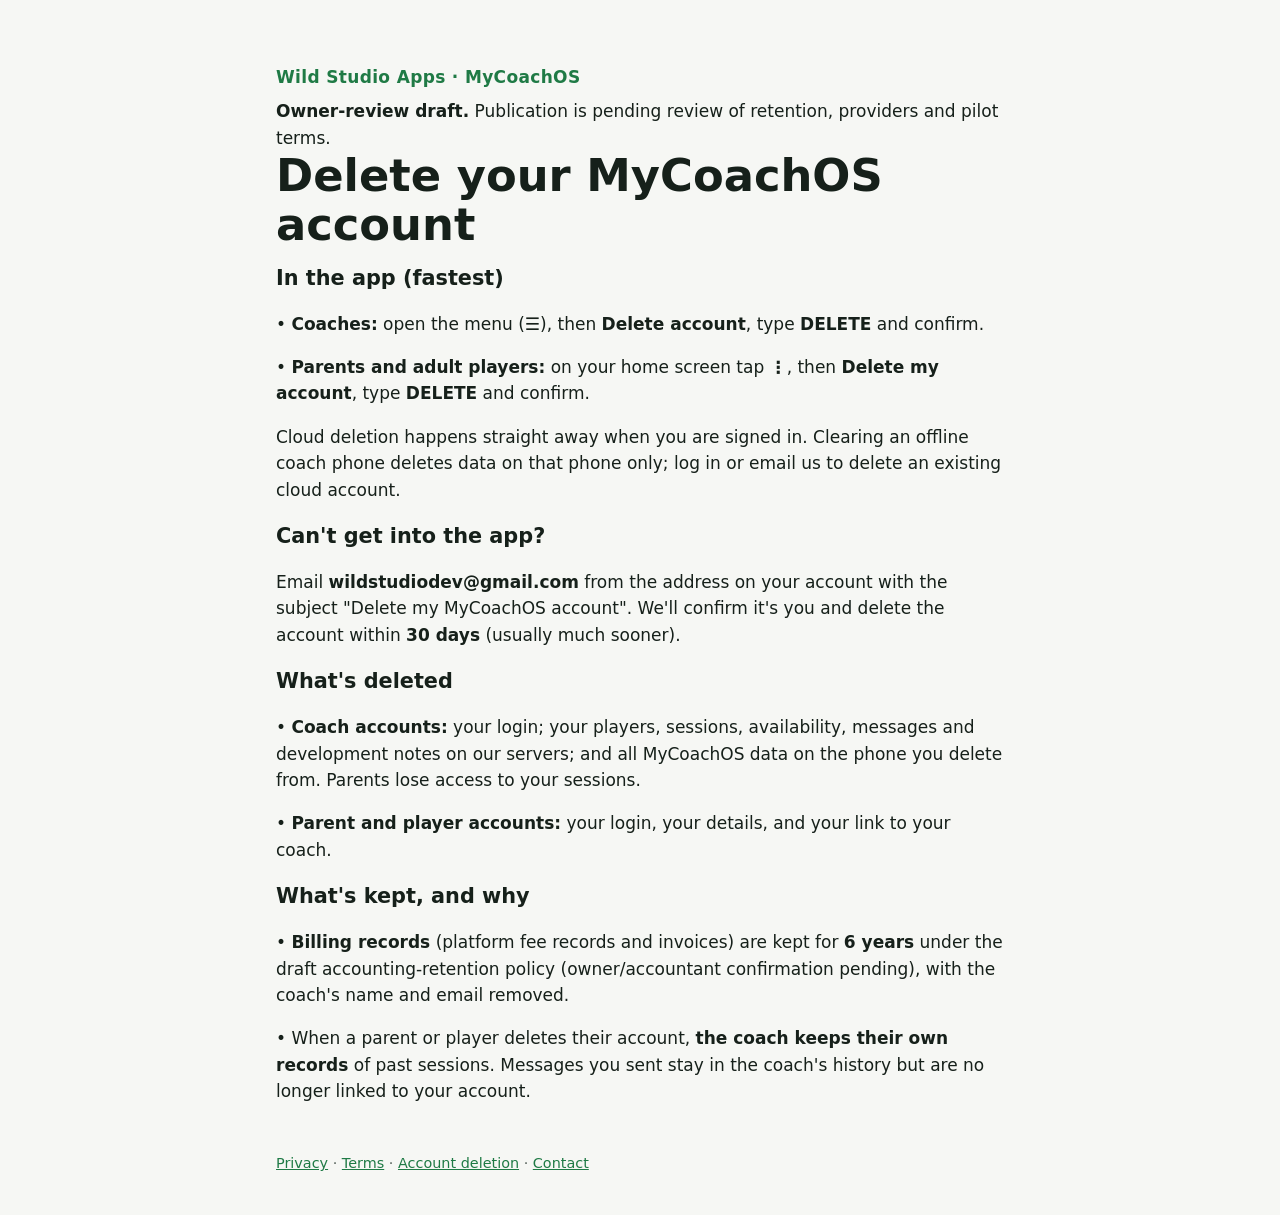
==== mycoachos/delete-account/index.html @ 9aeaf3da "MC-9: Stage MyCoachOS legal review pages" ====
<!doctype html>
<html lang="en-GB"><head><meta charset="utf-8"><meta name="viewport" content="width=device-width, initial-scale=1">
<title>MyCoachOS delete-account</title><link rel="stylesheet" href="/assets/site.css"></head>
<body><main><p class="eyebrow">Wild Studio Apps · MyCoachOS</p>
<aside role="note"><strong>Owner-review draft.</strong> Publication is pending review of retention, providers and pilot terms.</aside>

<h1>Delete your MyCoachOS account</h1>

<h2>In the app (fastest)</h2>
<p>• <strong>Coaches:</strong> open the menu (☰), then <strong>Delete account</strong>, type <strong>DELETE</strong> and confirm.</p>
<p>• <strong>Parents and adult players:</strong> on your home screen tap <strong>⋮</strong>, then <strong>Delete my account</strong>, type <strong>DELETE</strong> and confirm.</p>

<p>Cloud deletion happens straight away when you are signed in. Clearing an offline coach phone deletes data on that phone only; log in or email us to delete an existing cloud account.</p>

<h2>Can't get into the app?</h2>
<p>Email <strong>wildstudiodev@gmail.com</strong> from the address on your account with the subject &quot;Delete my MyCoachOS account&quot;. We'll confirm it's you and delete the account within <strong>30 days</strong> (usually much sooner).</p>

<h2>What's deleted</h2>
<p>• <strong>Coach accounts:</strong> your login; your players, sessions, availability, messages and development notes on our servers; and all MyCoachOS data on the phone you delete from. Parents lose access to your sessions.</p>
<p>• <strong>Parent and player accounts:</strong> your login, your details, and your link to your coach.</p>

<h2>What's kept, and why</h2>
<p>• <strong>Billing records</strong> (platform fee records and invoices) are kept for <strong>6 years</strong> under the draft accounting-retention policy (owner/accountant confirmation pending), with the coach's name and email removed.</p>
<p>• When a parent or player deletes their account, <strong>the coach keeps their own records</strong> of past sessions. Messages you sent stay in the coach's history but are no longer linked to your account.</p>
<footer><a href="/mycoachos/privacy/">Privacy</a> · <a href="/mycoachos/terms/">Terms</a> · <a href="/mycoachos/delete-account/">Account deletion</a> · <a href="mailto:wildstudiodev@gmail.com">Contact</a></footer>
</main></body></html>
---- assets/site.css ----
:root {
  --bg: #f6f7f4;
  --fg: #16201a;
  --muted: #56615a;
  --card: #ffffff;
  --line: #dde3dc;
  --accent: #1f7a45;
}
@media (prefers-color-scheme: dark) {
  :root {
    --bg: #0f1511;
    --fg: #e8eee9;
    --muted: #a3afa7;
    --card: #17201a;
    --line: #26322a;
    --accent: #5cc98a;
  }
}
* { box-sizing: border-box; }
body {
  margin: 0;
  background: var(--bg);
  color: var(--fg);
  font: 17px/1.55 system-ui, -apple-system, "Segoe UI", Roboto, sans-serif;
}
main { max-width: 760px; margin: 0 auto; padding: 64px 16px 40px; }
.eyebrow { color: var(--accent); font-weight: 600; letter-spacing: .02em; margin: 0 0 8px; }
h1 { font-size: clamp(2rem, 6vw, 2.8rem); line-height: 1.1; margin: 0 0 12px; }
.lede { color: var(--muted); font-size: 1.15rem; margin: 0 0 40px; }
.apps { display: grid; gap: 16px; grid-template-columns: repeat(auto-fit, minmax(260px, 1fr)); }
article { background: var(--card); border: 1px solid var(--line); border-radius: 14px; padding: 20px; }
h2 { margin: 0 0 8px; font-size: 1.3rem; }
article p { margin: 0 0 12px; }
.status { color: var(--accent); font-size: .9rem; font-weight: 600; margin: 0; }
footer { margin-top: 48px; color: var(--muted); font-size: .9rem; }
a { color: var(--accent); }
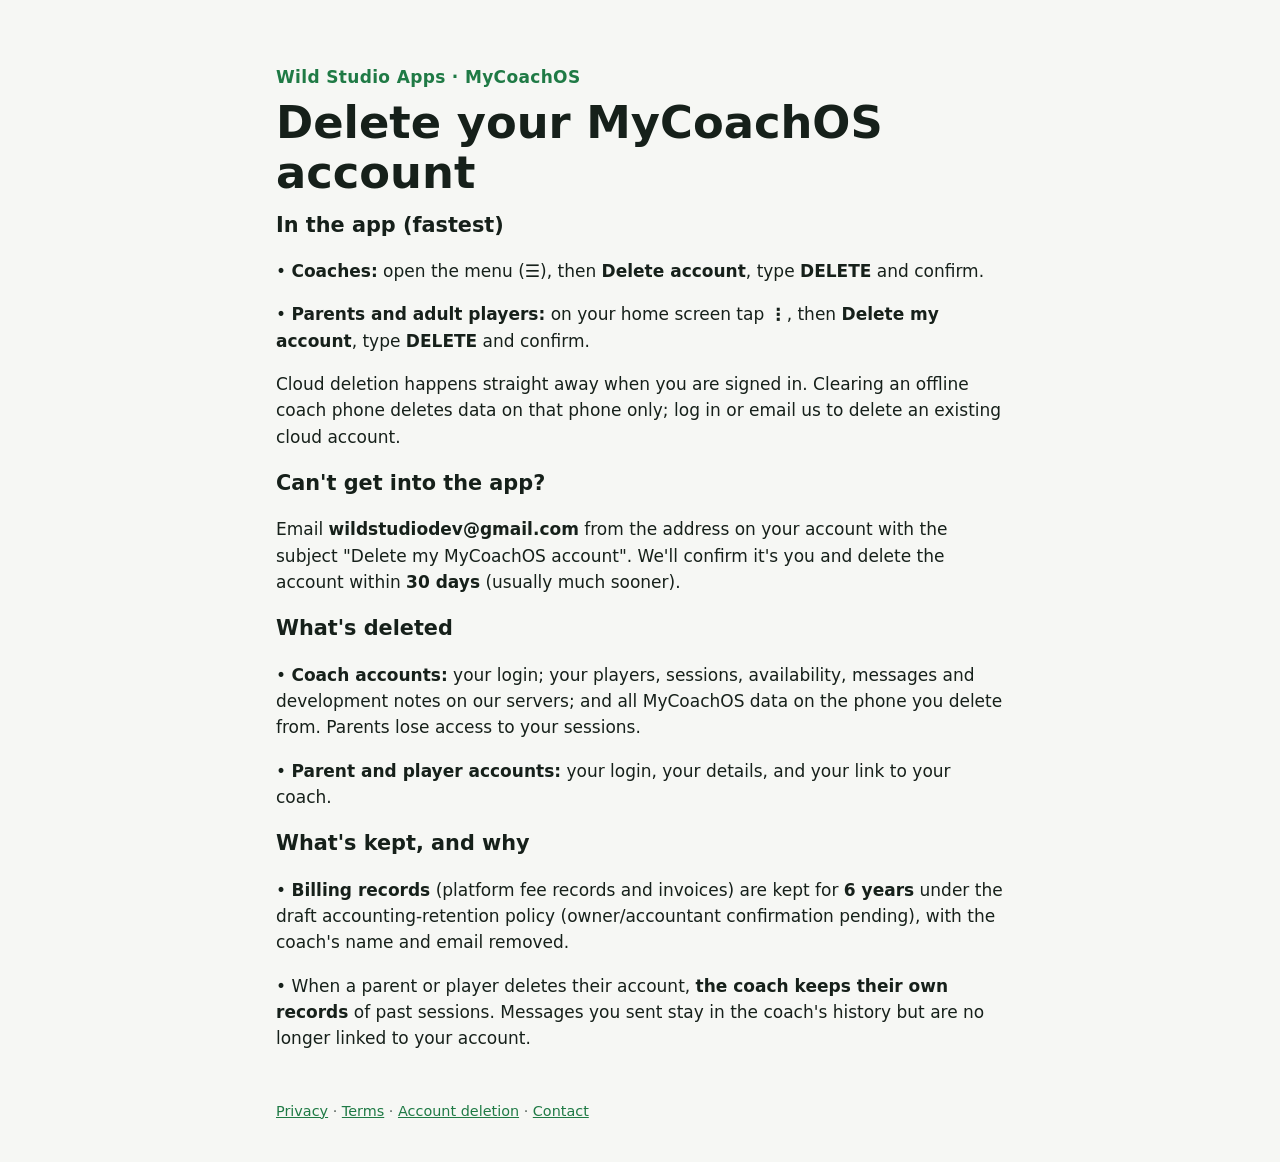
==== commit 8fdf6f7a: "MC-9: Publish approved legal pages without pending notices" ====
--- a/mycoachos/delete-account/index.html
+++ b/mycoachos/delete-account/index.html
@@ -2,7 +2,6 @@
 <html lang="en-GB"><head><meta charset="utf-8"><meta name="viewport" content="width=device-width, initial-scale=1">
 <title>MyCoachOS delete-account</title><link rel="stylesheet" href="/assets/site.css"></head>
 <body><main><p class="eyebrow">Wild Studio Apps · MyCoachOS</p>
-<aside role="note"><strong>Owner-review draft.</strong> Publication is pending review of retention, providers and pilot terms.</aside>
 
 <h1>Delete your MyCoachOS account</h1>
 
